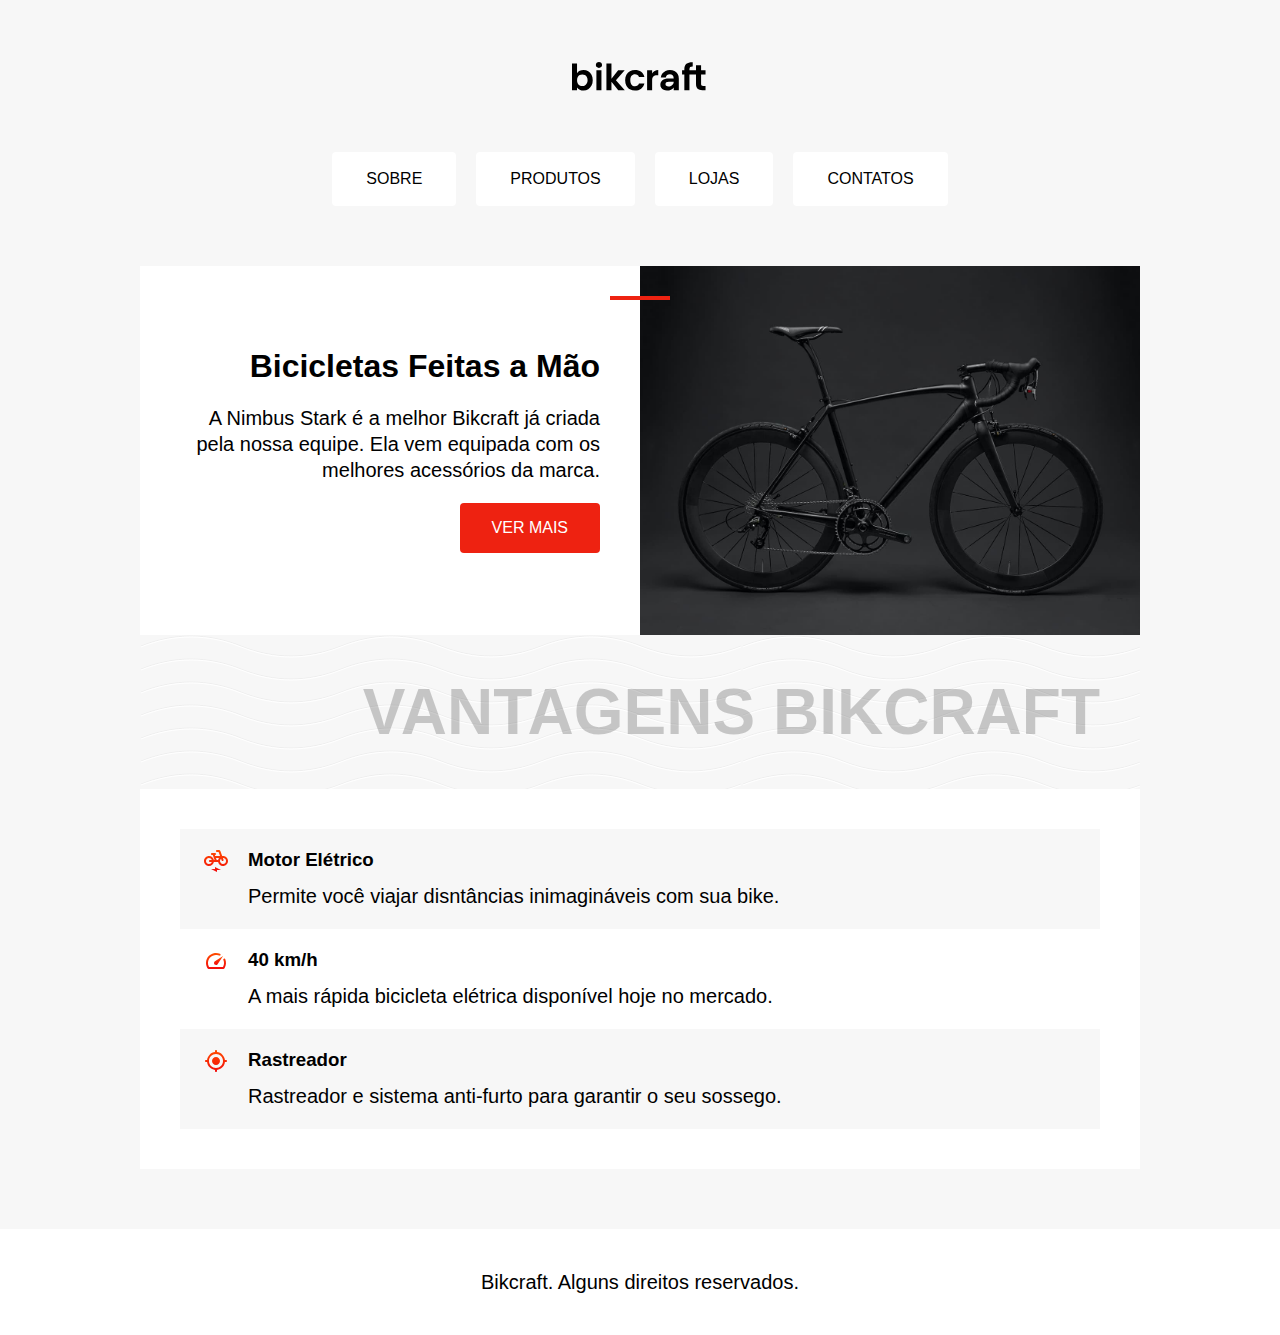
==== index.html @ c8a74458 "update" ====
<!DOCTYPE html>
<html lang="pt-br">

<head>
  <meta charset="UTF-8">
  <meta http-equiv="X-UA-Compatible" content="IE=edge">
  <meta name="viewport" content="width=device-width, initial-scale=1.0">
  <title>Bikcraft</title>
  <link rel="stylesheet" href="/bikcraft-site/style.css">
</head>

<body>

  <header class="header">

    <img class="titulo" src="/bikcraft-site/img/bikcraft.svg" alt="Bikcraft">

    <nav aria-label="primaria">
      <ul class="menu">
        <li><a href="/">Sobre</a></li>
        <li><a href="/">produtos</a></li>
        <li><a href="/">lojas</a></li>
        <li><a href="/">contatos</a></li>
      </ul>
    </nav>
  </header>

  <main>

    <article class="conteudo" aria-labelledby="label-introducao">
      <div class="introducao">
        <h1 id="label-introducao">Bicicletas Feitas a Mão</h1>
        <p>A Nimbus Stark é a melhor Bikcraft já criada pela nossa equipe. Ela vem equipada com os melhores acessórios da marca.</p>
        <a class="botao" href="/">VER MAIS</a>
      </div>

      <div class="introducao-cover">
        <img class="foto" src="/bikcraft-site/img/bicicleta.jpg" alt="Bicicleta Bikcraft Preta">
      </div>


    </article>

    <article class="conteudo-vantagens" aria-labelledby="label-vantagens">
      <h2 class="subtitulo" id="label-vantagens">Vantagens Bikcraft</h2>

      <ul class="vantagens">

        <li class="vantagens-item">
          <img src="/bikcraft-site/img/eletrica.svg" alt="">
          <h3>Motor Elétrico</h3>
          <p>Permite você viajar disntâncias inimagináveis com sua bike.</p>
        </li>

        <li class="vantagens-item">
          <img src="/bikcraft-site/img/velocidade.svg" alt="">
          <h3>40 km/h</h3>
          <p>A mais rápida bicicleta elétrica disponível hoje no mercado.</p>
        </li>

        <li class="vantagens-item">
          <img src="/bikcraft-site/img/rastreador.svg" alt="">
          <h3>Rastreador</h3>
          <p>Rastreador e sistema anti-furto para garantir o seu sossego.</p>
        </li>

      </ul>
    </article>
  </main>

  <footer class="rodape">
    <p>Bikcraft. Alguns direitos reservados.</p>
  </footer>

</body>

</html>
---- bikcraft-site/style.css ----
body {
  font-family: Arial, Helvetica, sans-serif;
  margin: 0px;
  display: grid;
  gap: 3.75rem;
  justify-items: center;
  margin-top: 3.75rem;
  background-color: #f7f7f7;
}

img {
  max-width: 100%;
  display: block;
}

a {
  text-decoration: none;
}

ul {
  margin: 0px;
  padding: 0px;
  list-style: none;
}

p,
h1,
h2,
h3 {
  margin: 0px;
}

p {
  font-size: 1.25rem;
  line-height: 1.3;
}

.header {
  display: grid;
  gap: 3.75rem;
  justify-items: center;
}

.menu {
  display: flex;
  flex-wrap: wrap;
  gap: 1.25rem;
  justify-content: center;
}

.menu a {
  display: block;
  background: #ffffff;
  padding: 1rem 2rem;
  border-radius: 4px;
  color: #000000;
  text-transform: uppercase;
  border: 2px solid #fff;
}

.menu a:hover {
  border-color: #e21;
}

.conteudo {
  display: grid;
  grid-template-columns: 1fr 1fr;
  max-width: 1000px;
}

.introducao {
  background: #fff;
  padding: 2.5rem;
  text-align: right;
  position: relative;
  display: grid;
  gap: 1.25rem;
  align-content: center;
  justify-items: end;
}

.introducao h1 {
  font-size: 2rem;
}

.introducao::before {
  content: '';
  width: 3.75rem;
  height: 4px;
  background: #e21;
  position: absolute;
  top: 30px;
  right: -30px;
}
.introducao-cover img{
  height: 100%;
  object-fit: cover;
}

.botao {
  background: #e21;
  color: #fff;
  padding: 1rem 2rem;
  border-radius: 4px;
  text-transform: uppercase;
}

.botao:hover {
  background: #900;
}

.subtitulo {
  font-size: 4rem;
  text-transform: uppercase;
  color: rgba(0, 0, 0, 0.2);
  text-align: right;
  padding: 2.5rem;
  align-self: center;
  background-image: url('./img/onda.svg');
}

.vantagens {
  background: #fff;
  padding: 2.5rem;
}

.vantagens-item {
  display: grid;
  grid-template-columns: auto 1fr;
  gap: 10px 20px;
  padding: 1.25rem;
  border-left: 4px solid transparent;
}

.vantagens-item:nth-child(odd) {
  background: #f7f7f7;
}

.vantagens-item:hover {
  border-color: #e21;
}

.vantagens-item p {
  grid-column: 2;
}

.rodape {
  background: #fff;
  width: 100%;
  text-align: center;
  padding: 2.5rem;
  box-sizing: border-box;
}

@media (max-width: 1000px) {
  .header{
    gap: 1.5rem;
    padding: 1rem;
    margin: 0rem;
  }
  .conteudo-vantagens {
    grid-template-columns: 1fr;
    max-width: 100%;
    margin: 1rem
  }
  .menu {
    gap: 0.75rem;
  }
  .introducao {
    padding: 1rem;
    gap: 1rem;
    max-width: 50ch;
  } 
  .rodape {
    padding: 1rem;
  }
  .subtitulo {
    font-size: 3rem;
    text-align: center;
    padding: 1rem;
    align-self: center;
    background-image: url('./img/onda.svg');
  }

  @media (max-width: 600px) {
    body {
      gap: 1rem
    }
    .header{
      gap: 1rem;
      margin-top: 1.5rem;
    }
    .conteudo {
      grid-template-columns: 1fr;
      max-width: 100%;
    }
    .menu {
      gap: 0.75rem;
    }
    .introducao {
      padding: 2rem;
      gap: 1rem;
      max-width: 50ch;
      text-align: left;
      justify-items: start;
    }
    .introducao::before {
      content: none;  
    }
    .rodape {
      padding: 1rem;
    }
    .subtitulo {
      font-size: 3rem;
      text-align: center;
      padding: 2rem;
      align-self: center;
      background-image: url('./img/onda.svg');
    }

    @media (max-width: 440px) {
      .subtitulo {
        font-size: 2rem;
        text-align: center;
        padding: 2rem;
        align-self: center;
        background-image: url('./img/onda.svg');
    }

}
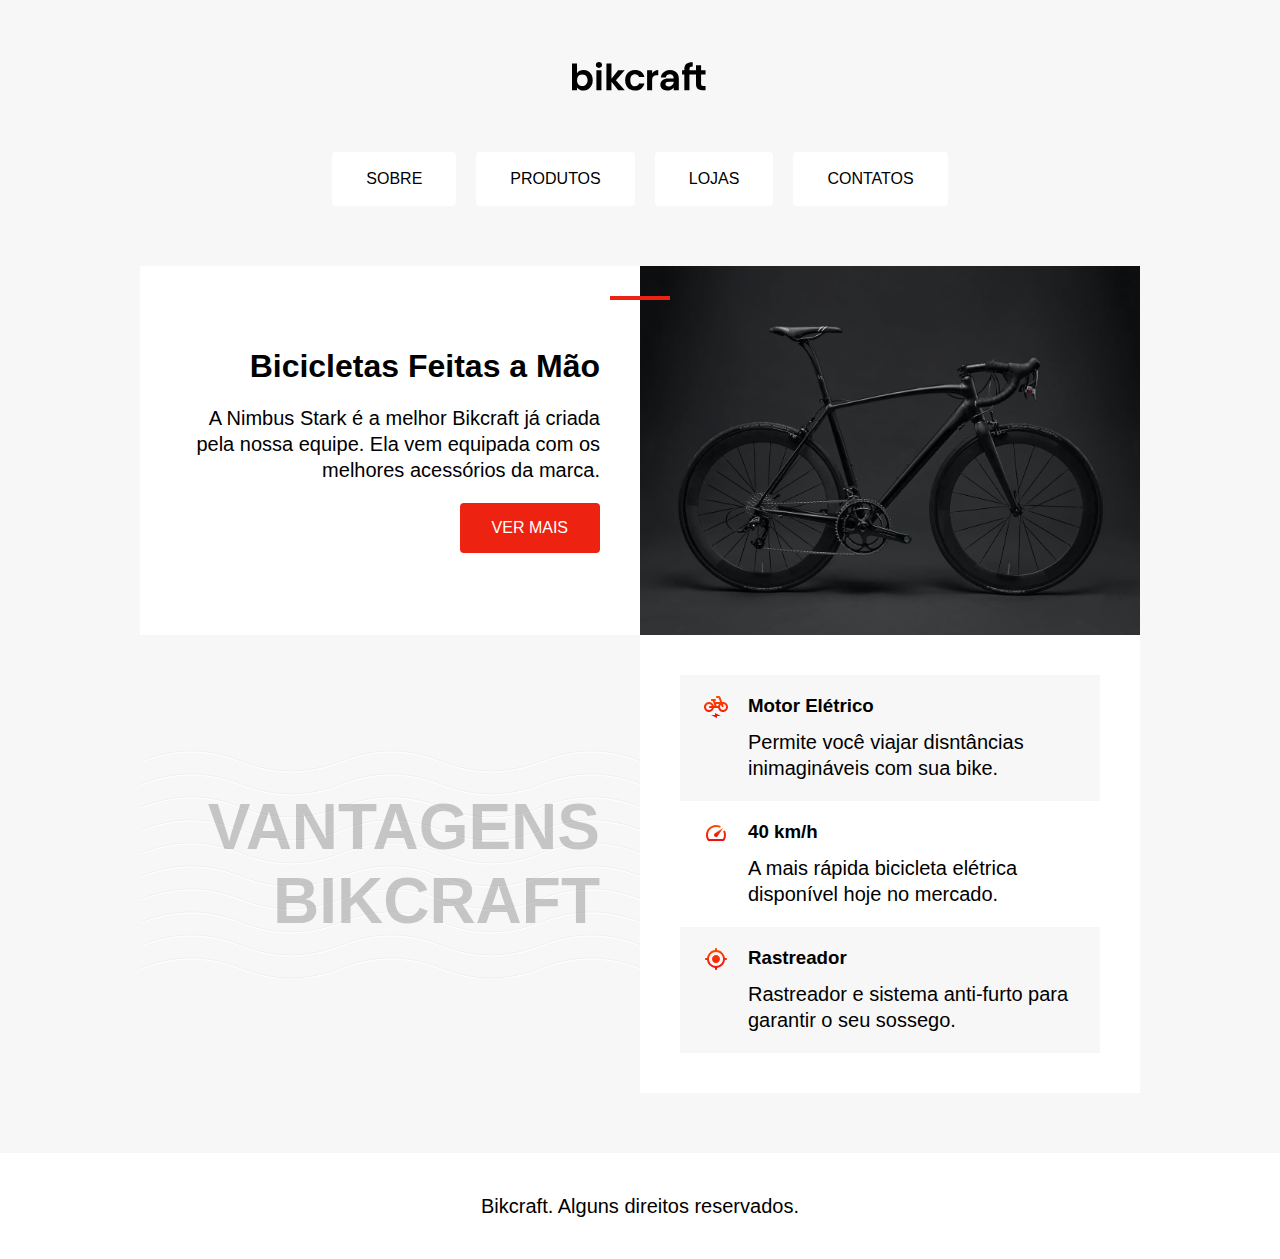
==== commit 72bd0131: "update" ====
--- a/index.html
+++ b/index.html
@@ -6,14 +6,14 @@
   <meta http-equiv="X-UA-Compatible" content="IE=edge">
   <meta name="viewport" content="width=device-width, initial-scale=1.0">
   <title>Bikcraft</title>
-  <link rel="stylesheet" href="/bikcraft-site/style.css">
+  <link rel="stylesheet" href="./style.css">
 </head>
 
 <body>
 
   <header class="header">
 
-    <img class="titulo" src="/bikcraft-site/img/bikcraft.svg" alt="Bikcraft">
+    <img class="titulo" src="./img/bikcraft.svg" alt="Bikcraft">
 
     <nav aria-label="primaria">
       <ul class="menu">
@@ -35,31 +35,31 @@
       </div>
 
       <div class="introducao-cover">
-        <img class="foto" src="/bikcraft-site/img/bicicleta.jpg" alt="Bicicleta Bikcraft Preta">
+        <img class="foto" src="./img/bicicleta.jpg" alt="Bicicleta Bikcraft Preta">
       </div>
 
 
     </article>
 
-    <article class="conteudo-vantagens" aria-labelledby="label-vantagens">
+    <article class="conteudo conteudo-vantagens" aria-labelledby="label-vantagens">
       <h2 class="subtitulo" id="label-vantagens">Vantagens Bikcraft</h2>
 
       <ul class="vantagens">
 
         <li class="vantagens-item">
-          <img src="/bikcraft-site/img/eletrica.svg" alt="">
+          <img src="./img/eletrica.svg" alt="">
           <h3>Motor Elétrico</h3>
           <p>Permite você viajar disntâncias inimagináveis com sua bike.</p>
         </li>
 
         <li class="vantagens-item">
-          <img src="/bikcraft-site/img/velocidade.svg" alt="">
+          <img src="./img/velocidade.svg" alt="">
           <h3>40 km/h</h3>
           <p>A mais rápida bicicleta elétrica disponível hoje no mercado.</p>
         </li>
 
         <li class="vantagens-item">
-          <img src="/bikcraft-site/img/rastreador.svg" alt="">
+          <img src="./img/rastreador.svg" alt="">
           <h3>Rastreador</h3>
           <p>Rastreador e sistema anti-furto para garantir o seu sossego.</p>
         </li>
--- a/style.css
+++ b/style.css
@@ -0,0 +1,229 @@
+body {
+  font-family: Arial, Helvetica, sans-serif;
+  margin: 0px;
+  display: grid;
+  gap: 3.75rem;
+  justify-items: center;
+  margin-top: 3.75rem;
+  background-color: #f7f7f7;
+}
+
+img {
+  max-width: 100%;
+  display: block;
+}
+
+a {
+  text-decoration: none;
+}
+
+ul {
+  margin: 0px;
+  padding: 0px;
+  list-style: none;
+}
+
+p,
+h1,
+h2,
+h3 {
+  margin: 0px;
+}
+
+p {
+  font-size: 1.25rem;
+  line-height: 1.3;
+}
+
+.header {
+  display: grid;
+  gap: 3.75rem;
+  justify-items: center;
+}
+
+.menu {
+  display: flex;
+  flex-wrap: wrap;
+  gap: 1.25rem;
+  justify-content: center;
+}
+
+.menu a {
+  display: block;
+  background: #ffffff;
+  padding: 1rem 2rem;
+  border-radius: 4px;
+  color: #000000;
+  text-transform: uppercase;
+  border: 2px solid #fff;
+}
+
+.menu a:hover {
+  border-color: #e21;
+}
+
+.conteudo {
+  display: grid;
+  grid-template-columns: 1fr 1fr;
+  max-width: 1000px;
+}
+
+.introducao {
+  background: #fff;
+  padding: 2.5rem;
+  text-align: right;
+  position: relative;
+  display: grid;
+  gap: 1.25rem;
+  align-content: center;
+  justify-items: end;
+}
+
+.introducao h1 {
+  font-size: 2rem;
+}
+
+.introducao::before {
+  content: '';
+  width: 3.75rem;
+  height: 4px;
+  background: #e21;
+  position: absolute;
+  top: 30px;
+  right: -30px;
+}
+.introducao-cover img{
+  height: 100%;
+  object-fit: cover;
+}
+
+.botao {
+  background: #e21;
+  color: #fff;
+  padding: 1rem 2rem;
+  border-radius: 4px;
+  text-transform: uppercase;
+}
+
+.botao:hover {
+  background: #900;
+}
+
+.subtitulo {
+  font-size: 4rem;
+  text-transform: uppercase;
+  color: rgba(0, 0, 0, 0.2);
+  text-align: right;
+  padding: 2.5rem;
+  align-self: center;
+  background-image: url('./img/onda.svg');
+}
+.vantagens {
+  background: #fff;
+  padding: 2.5rem;
+}
+
+.vantagens-item {
+  display: grid;
+  grid-template-columns: auto 1fr;
+  gap: 10px 20px;
+  padding: 1.25rem;
+  border-left: 4px solid transparent;
+}
+
+.vantagens-item:nth-child(odd) {
+  background: #f7f7f7;
+}
+
+.vantagens-item:hover {
+  border-color: #e21;
+}
+
+.vantagens-item p {
+  grid-column: 2;
+}
+
+.rodape {
+  background: #fff;
+  width: 100%;
+  text-align: center;
+  padding: 2.5rem;
+  box-sizing: border-box;
+}
+
+@media (max-width: 1000px) {
+  .header{
+    gap: 1.5rem;
+    padding: 1rem;
+    margin: 0rem;
+  }
+  .conteudo-vantagens {
+    grid-template-columns: 1fr;
+    max-width: 100%;
+    margin: 1rem
+  }
+  .menu {
+    gap: 0.75rem;
+  }
+  .introducao {
+    padding: 1rem;
+    gap: 1rem;
+    max-width: 50ch;
+  } 
+  .rodape {
+    padding: 1rem;
+  }
+  .subtitulo {
+    font-size: 3rem;
+    text-align: center;
+    padding: 1rem;
+    align-self: center;
+    background-image: url('./img/onda.svg');
+  }
+
+  @media (max-width: 600px) {
+    body {
+      gap: 1rem
+    }
+    .header{
+      gap: 1rem;
+      margin-top: 1.5rem;
+    }
+    .conteudo {
+      grid-template-columns: 1fr;
+      max-width: 100%;
+    }
+    .menu {
+      gap: 0.75rem;
+    }
+    .introducao {
+      padding: 2rem;
+      gap: 1rem;
+      max-width: 50ch;
+      text-align: left;
+      justify-items: start;
+    }
+    .introducao::before {
+      content: none;  
+    }
+    .rodape {
+      padding: 1rem;
+    }
+    .subtitulo {
+      font-size: 3rem;
+      text-align: center;
+      padding: 2rem;
+      align-self: center;
+      background-image: url('./img/onda.svg');
+    }
+
+    @media (max-width: 440px) {
+      .subtitulo {
+        font-size: 2rem;
+        text-align: center;
+        padding: 2rem;
+        align-self: center;
+        background-image: url('./img/onda.svg');
+    }
+
+}